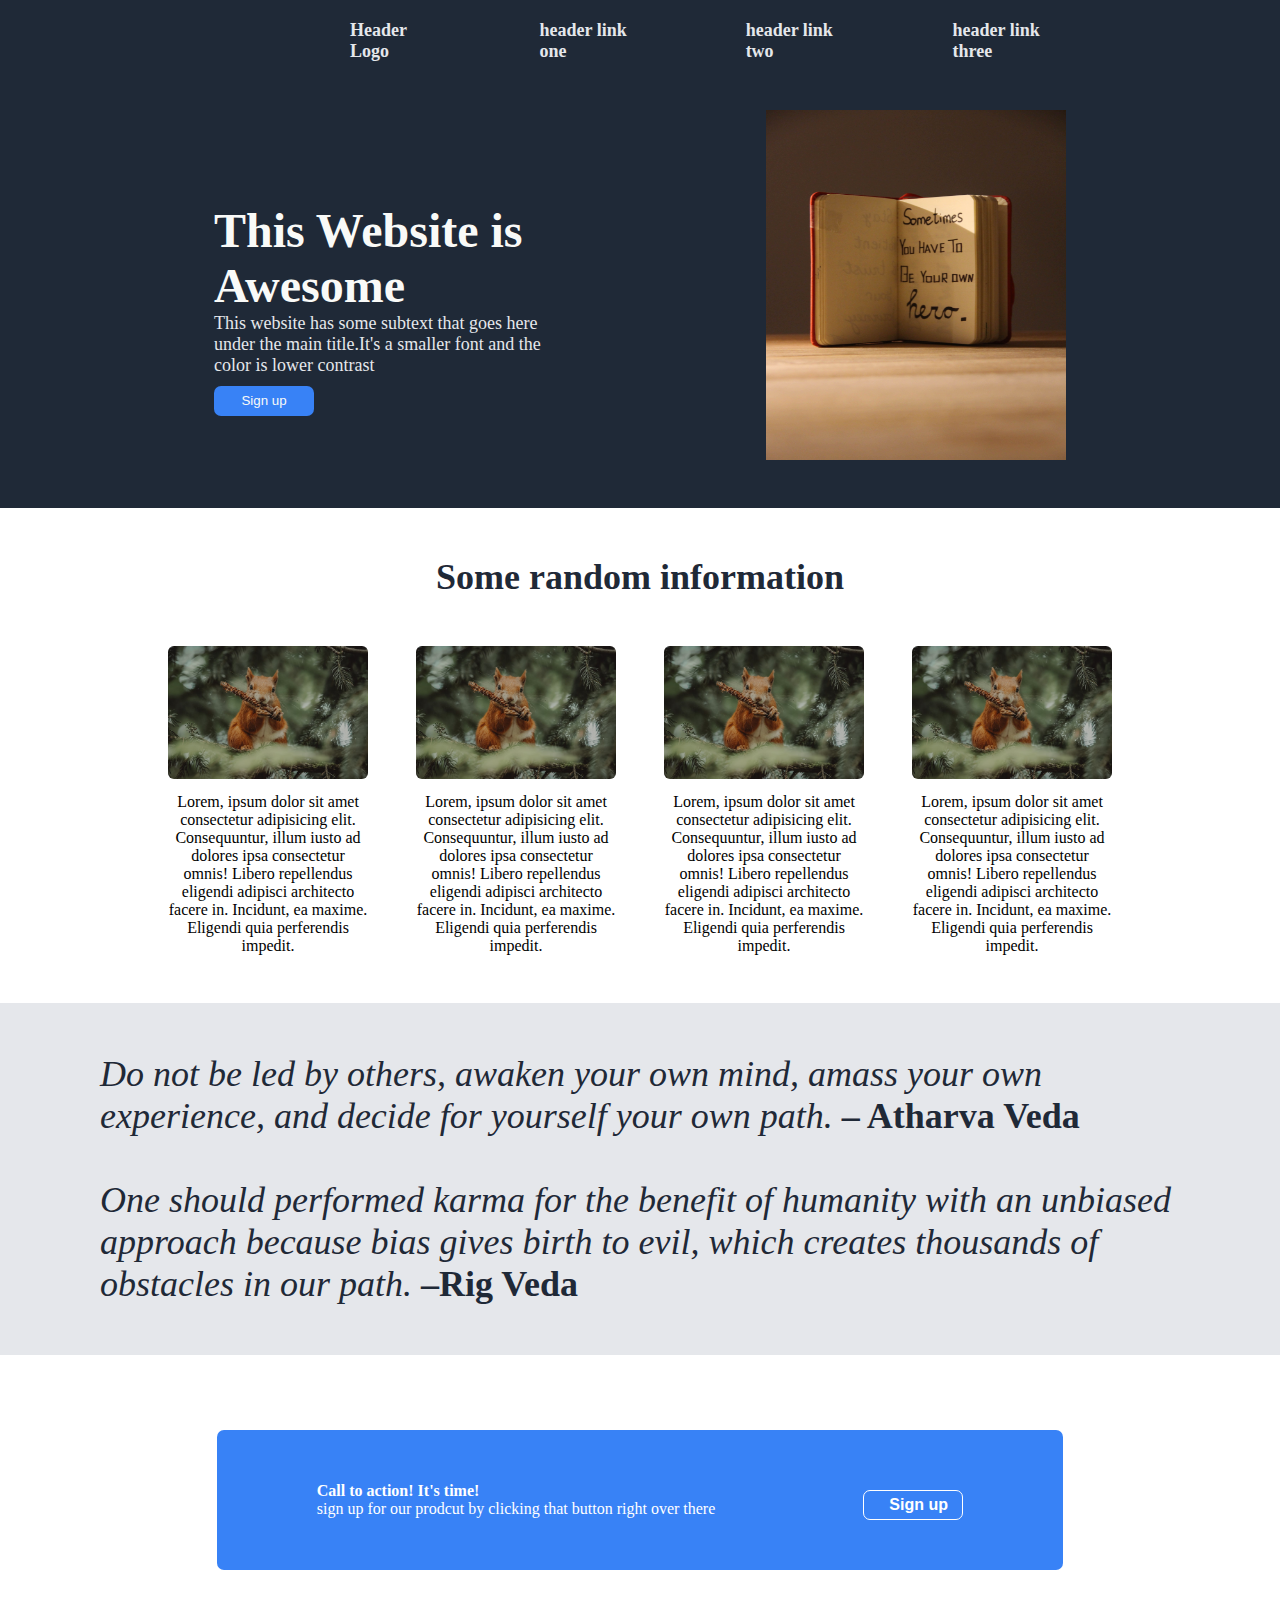
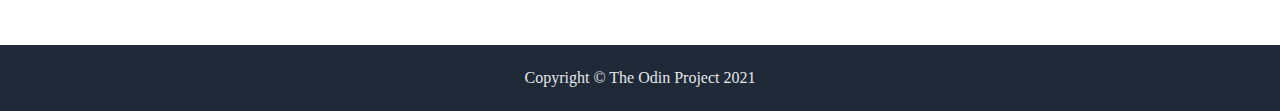
==== Landing-page/index.html @ 870b3cd3 "added Landing Page project" ====
<!DOCTYPE html>

<html>
  <head>
    <meta charset="utf-8" />
    <meta http-equiv="X-UA-Compatible" content="IE=edge" />
    <title>Landing Page</title>
    <meta name="description" content="" />
    <meta name="viewport" content="width=device-width, initial-scale=1" />
    <link rel="stylesheet" href="css/styles.css" />
  </head>

  <body>
    <header id="header">
      <nav class="nav-bar">
        <ul>
          <li class="list-items">
            <img id="header-logo" src="" alt="" /> Header Logo
          </li>
          <li class="list-items">
            <a href="#" target="_blank" alt="header link1">header link one</a>
          </li>
          <li class="list-items">
            <a href="#" target="_blank" alt="header link2">header link two</a>
          </li>
          <li class="list-items">
            <a href="#" target="_blank" alt="header link3">header link three</a>
          </li>
        </ul>
      </nav>
    </header>
    <section>
      <div class="hero">
        <div class="awesome">
          <p class="hero-main">This Website is Awesome</p>
          <p class="hero-sec">
            This website has some subtext that goes here under the main
            title.It's a smaller font and the color is lower contrast
          </p>
          <button>Sign up</button>
        </div>

        <div class="awe-pic">
          <img src="images/hero.jpg" width="300" height="350" />
        </div>
      </div>
    </section>
    <section class="info">
      <div class="title">Some random information</div>
      <div class="container">
        <div class="information">
          <div class="imagediv">
            <img src="images/squirrel.jpg" width="150" />
          </div>
          <p>
            Lorem, ipsum dolor sit amet consectetur adipisicing elit.
            Consequuntur, illum iusto ad dolores ipsa consectetur omnis! Libero
            repellendus eligendi adipisci architecto facere in. Incidunt, ea
            maxime. Eligendi quia perferendis impedit.
          </p>
        </div>
        <div class="information">
          <div class="imagediv">
            <img src="images/squirrel.jpg" width="150" />
          </div>
          <p>
            Lorem, ipsum dolor sit amet consectetur adipisicing elit.
            Consequuntur, illum iusto ad dolores ipsa consectetur omnis! Libero
            repellendus eligendi adipisci architecto facere in. Incidunt, ea
            maxime. Eligendi quia perferendis impedit.
          </p>
        </div>
        <div class="information">
          <div class="imagediv">
            <img src="images/squirrel.jpg" width="150" />
          </div>
          <p>
            Lorem, ipsum dolor sit amet consectetur adipisicing elit.
            Consequuntur, illum iusto ad dolores ipsa consectetur omnis! Libero
            repellendus eligendi adipisci architecto facere in. Incidunt, ea
            maxime. Eligendi quia perferendis impedit.
          </p>
        </div>
        <div class="information">
          <div class="imagediv">
            <img src="images/squirrel.jpg" width="150" />
          </div>
          <p>
            Lorem, ipsum dolor sit amet consectetur adipisicing elit.
            Consequuntur, illum iusto ad dolores ipsa consectetur omnis! Libero
            repellendus eligendi adipisci architecto facere in. Incidunt, ea
            maxime. Eligendi quia perferendis impedit.
          </p>
        </div>
      </div>
    </section>
    <section class="quote">
      <div>
        <p>
          <em
            >Do not be led by others, awaken your own mind, amass your own
            experience, and decide for yourself your own path.</em
          ><strong> – Atharva Veda </strong>
        </p>
        <br />
        <p>
          <em
            >One should performed karma for the benefit of humanity with an
            unbiased approach because bias gives birth to evil, which creates
            thousands of obstacles in our path.</em
          ><strong> –Rig Veda</strong>
        </p>
      </div>
      <div></div>
    </section>
    <section class="action">
      <div class="div-action">
        <div class="div-signup">
          <strong>Call to action! It's time!</strong>
          <p>
            sign up for our prodcut by clicking that button right over there
          </p>
        </div>
        <div>
          <button class="signup-btn">Sign up</button>
        </div>
      </div>
    </section>
    <footer>Copyright &copy The Odin Project 2021</footer>

    <script src="" async defer></script>
  </body>
</html>
---- Landing-page/css/styles.css ----
@import url("https://fonts.googleapis.com/css2?family=Noto+Sans:ital,wght@0,100;0,200;0,300;0,700;1,100;1,300&display=swap");
:root {
  --background-dark-blue: #1f2937;
  --background-light-blue: #3882f6;
  --hero-main-text-color: #f9faf8;
  --secondary-text-color: #e5e7eb;
  --info-text-color: #1f2937;
}
* {
  margin: 0px;
}
body {
  display: flex;
  flex-direction: column;
}

header,
.hero {
  background-color: var(--background-dark-blue);
  color: var(--hero-main-text-color);
  font-size: 24px;
  font-weight: 700;
}
.nav-bar {
  margin-bottom: 48px;
  margin-left: 110px;
  margin-right: 150px;
}
.nav-bar ul {
  display: flex;
  flex-direction: row;
  justify-content: space-between;
  margin-right: 60px;
  margin-top: 20px;
}

.nav-bar ul .list-items:first-child {
  margin-right: auto;
  margin-left: 100px;
}

a {
  text-decoration: none;
  font-size: 18px;
  color: var(--secondary-text-color);
}

/* li {
  font-size: 18px;
  color: var(--secondary-text-color);
} */

#header-logo {
  font-size: 24px;
  color: var(--hero-main-text-color);
}
.hero {
  display: flex;
  flex-direction: row;
  gap: 200px;
  align-items: center;
  justify-content: center;
}

.hero-main {
  font-size: 48px;
  font-weight: 700;
  color: var(--hero-main-text-color);
  margin-left: 48px;
}
.hero-sec {
  font-size: 18px;
  color: var(--secondary-text-color);
  margin-left: 48px;
  font-weight: 100;
}
button {
  margin-left: 48px;
  background-color: #3882f6;
  width: 100px;
  height: 30px;
  white-space: nowrap;
  margin-top: 10px;
  border: none;
  outline: none;
  border-radius: 7px;
  color: var(--hero-main-text-color);
}

.awesome {
  display: flex;
  flex-direction: column;
  width: 400px;
}
.awe-pic {
  display: flex;
  flex-direction: column;
  width: 300px;
  margin-bottom: 48px;
  margin-right: 48px;
  align-items: center;
}
.title {
  text-align: center;
  font-size: 36px;
  font-weight: 700;
  color: var(--info-text-color);
  margin: 48px;
}
.info {
  /* margin:48px; */
  margin-bottom: 48px;
}
.container {
  display: flex;
  gap: 48px;
  justify-content: center;
  align-items: center;
}
.container p {
  width: 200px;
  text-align: center;
}
.imagediv {
  /* border: solid 3px var(--background-light-blue); */
  border-radius: 6px;
  width: 100%;
  margin: auto;
}

.imagediv img {
  width: 100%;
  object-fit: scale-down;
  border-radius: 6px;
}

.info p {
  margin-top: 10px;
}

.information {
  max-width: 200px;
}
.quote {
  background-color: var(--secondary-text-color);
  display: flex;
  margin: auto;
  padding: 50px 100px;
  justify-content: center;
  font-size: 36px;
  /* font-style: italic; */
  color: var(--info-text-color);
}

.list-items {
  list-style-type: none;
  color: var(--secondary-text-color);
  font-size: 18px;
  display: inline-flex;
  padding-left: 100px;
}
.action {
  padding: 75px;
  margin: auto;
}

.div-action {
  background-color: var(--background-light-blue);
  margin: auto;
  display: flex;
  flex-direction: row;
  width: auto;
  align-items: center;
  color: white;
  border-radius: 7px;
  justify-content: center;
  padding: 50px 100px;
  align-self: center;
  gap: 100px;
}

.signup-btn {
  background-color: #3882f6;
  border: 1px solid white;
  border-radius: 7px;
  color: white;
  font-size: 16px;
  font-weight: bold;
  padding: 5px 25px;
  flex-direction: row;
}

footer {
  text-align: center;
  background-color: var(--background-dark-blue);
  color: var(--secondary-text-color);
  padding: 24px;
}
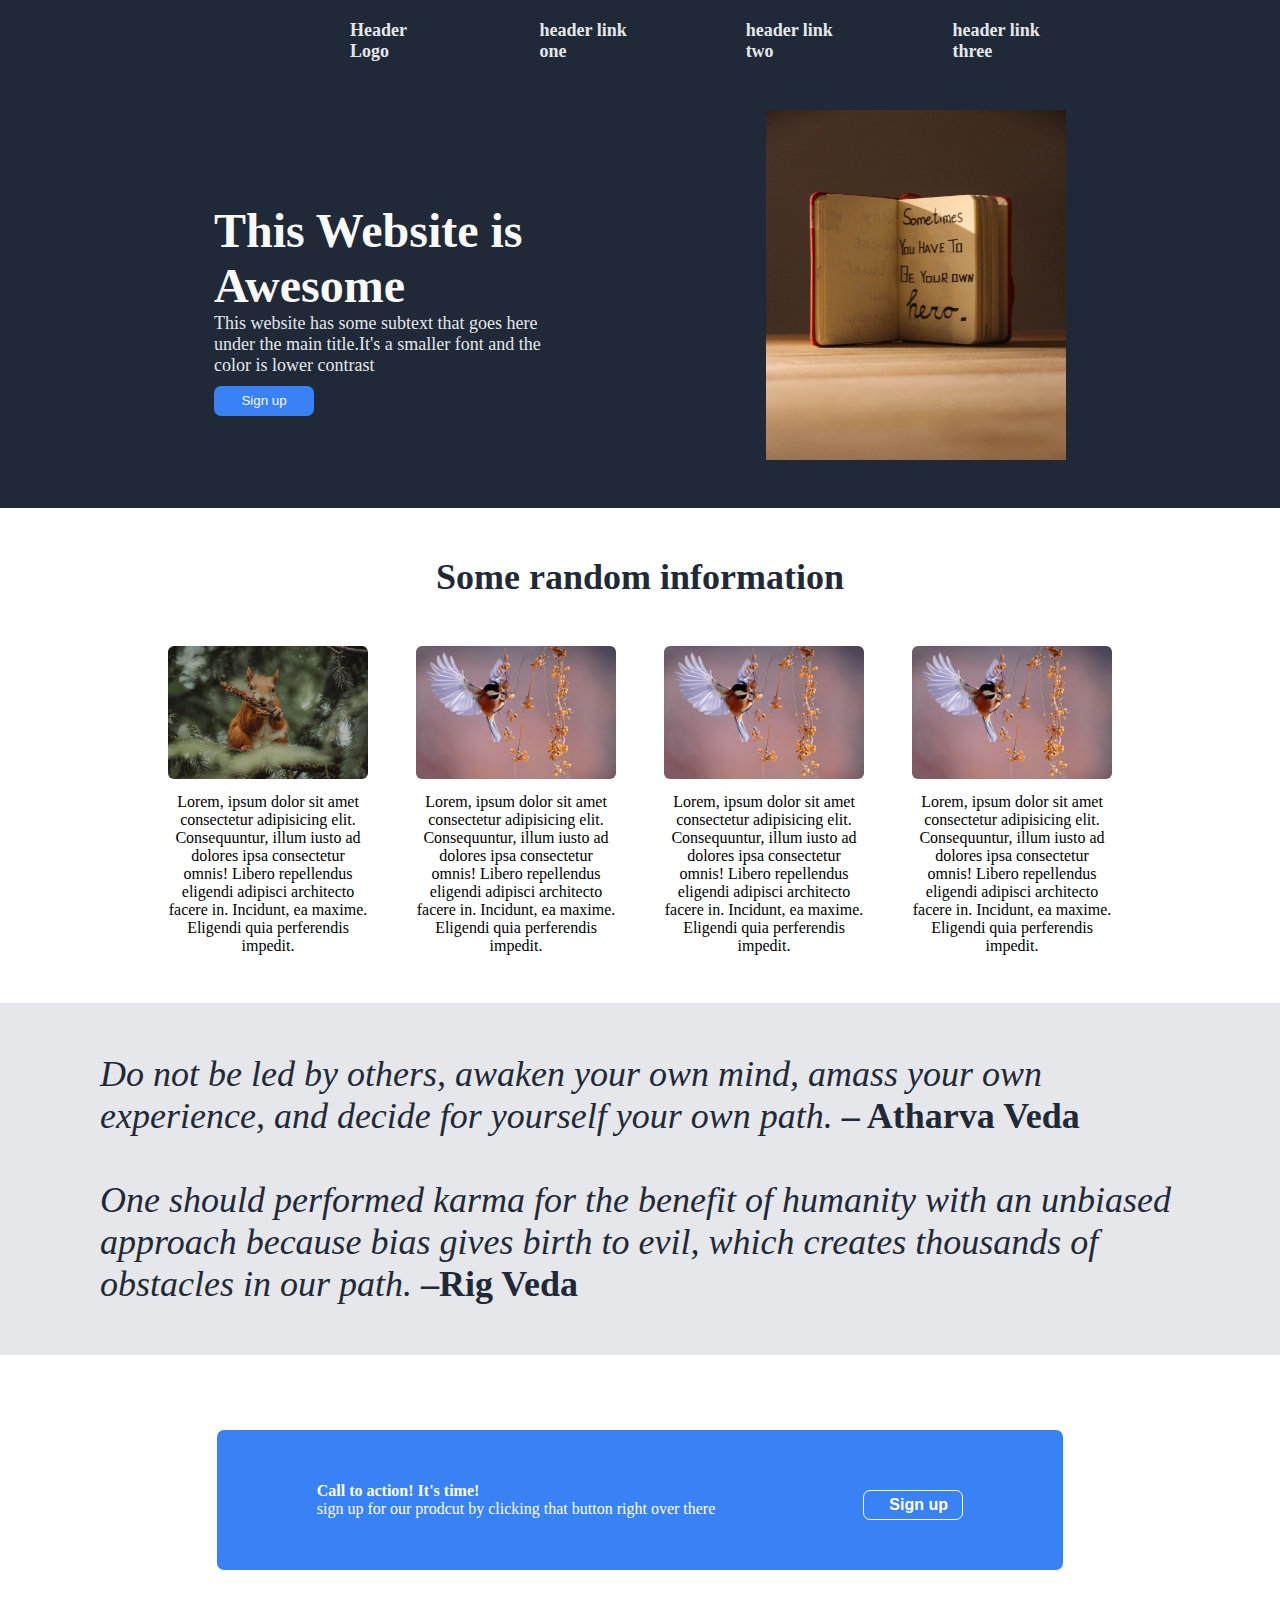
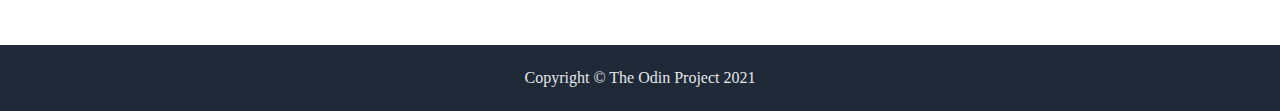
==== commit 0a04afc8: "updates added to styles and index" ====
--- a/Landing-page/index.html
+++ b/Landing-page/index.html
@@ -61,7 +61,7 @@
         </div>
         <div class="information">
           <div class="imagediv">
-            <img src="images/squirrel.jpg" width="150" />
+            <img src="images/bird.jpg" width="150" />
           </div>
           <p>
             Lorem, ipsum dolor sit amet consectetur adipisicing elit.
@@ -72,7 +72,7 @@
         </div>
         <div class="information">
           <div class="imagediv">
-            <img src="images/squirrel.jpg" width="150" />
+            <img src="images/bird.jpg" width="150" />
           </div>
           <p>
             Lorem, ipsum dolor sit amet consectetur adipisicing elit.
@@ -83,7 +83,7 @@
         </div>
         <div class="information">
           <div class="imagediv">
-            <img src="images/squirrel.jpg" width="150" />
+            <img src="images/bird.jpg" width="150" />
           </div>
           <p>
             Lorem, ipsum dolor sit amet consectetur adipisicing elit.
--- a/Landing-page/css/styles.css
+++ b/Landing-page/css/styles.css
@@ -121,12 +121,6 @@
   width: 200px;
   text-align: center;
 }
-.imagediv {
-  /* border: solid 3px var(--background-light-blue); */
-  border-radius: 6px;
-  width: 100%;
-  margin: auto;
-}
 
 .imagediv img {
   width: 100%;
